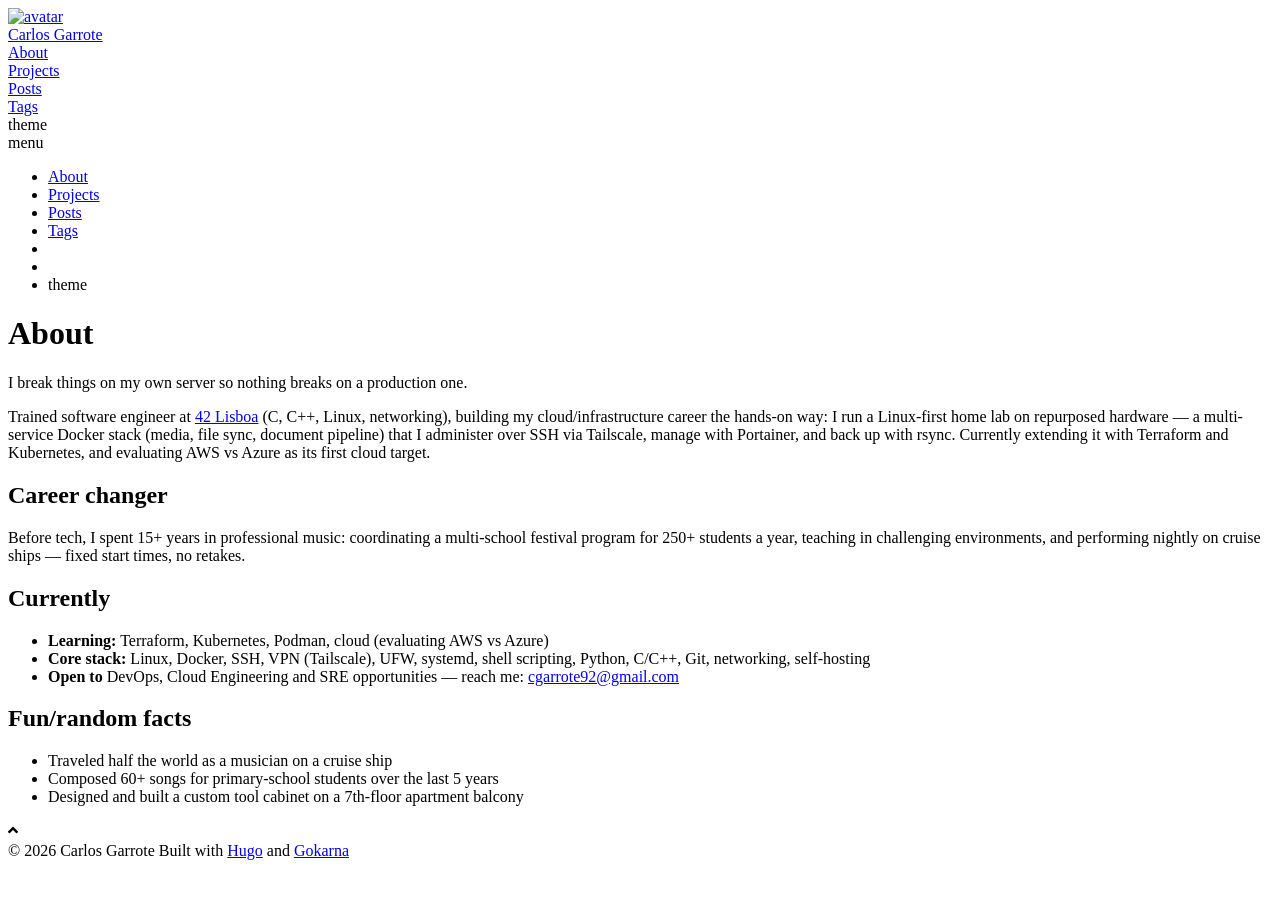
==== public/about/index.html @ 3383996c "About added" ====
<!doctype html><html lang=en><head><script src="/livereload.js?mindelay=10&amp;v=2&amp;port=1313&amp;path=livereload" data-no-instant defer></script><meta charset=utf-8><meta name=viewport content="width=device-width,initial-scale=1"><style>:root{--accent-color:#ADADB0;--font-size:1.1rem}</style><title>About</title><meta name=description content="I break things on my own server so nothing breaks on a production one.
Trained software engineer at 42 Lisboa (C, C++, Linux, networking), building my …"><meta name=keywords content='blog,cgarrote,garrotini,devops,hugo'><meta property="og:url" content="http://localhost:1313/about/"><meta property="og:type" content="website"><meta property="og:title" content="About"><meta property="og:description" content="I break things on my own server so nothing breaks on a production one.
Trained software engineer at 42 Lisboa (C, C++, Linux, networking), building my …"><meta property="og:image" content="https://avatars.githubusercontent.com/u/129984114?v=4"><meta property="og:image:secure_url" content="https://avatars.githubusercontent.com/u/129984114?v=4"><meta name=twitter:card content="summary_large_image"><meta name=twitter:title content="About"><meta name=twitter:description content="I break things on my own server so nothing breaks on a production one.
Trained software engineer at 42 Lisboa (C, C++, Linux, networking), building my …"><meta property="twitter:domain" content="http://localhost:1313/about/"><meta property="twitter:url" content="http://localhost:1313/about/"><meta name=twitter:image content="https://avatars.githubusercontent.com/u/129984114?v=4"><meta id=theme-color name=theme-color content="#22272e"><link rel=canonical href=http://localhost:1313/about/><link rel=stylesheet type=text/css href=/css/main.min.css><link id=dark-theme rel=stylesheet href=/css/dark.min.css><script src=/js/bundle.min.c0daaa943c1aef215505810ee5e30e527d83619ce265ac9486fcfe46d109c4c9.js integrity="sha256-wNqqlDwa7yFVBYEO5eMOUn2DYZziZayUhvz+RtEJxMk="></script><link rel=icon type=image/jpeg href='https://avatars.githubusercontent.com/u/129984114?v=4'></head><body><script>setThemeByUserPref()</script><header class=header><nav class=header-nav><div class=avatar><a href=http://localhost:1313/><img src='https://avatars.githubusercontent.com/u/129984114?v=4' alt=avatar></a></div><div class=nav-title><a class=nav-brand href=http://localhost:1313/>Carlos Garrote</a></div><div class=nav-links><div class=nav-link><a href=http://localhost:1313/about/ aria-label><span data-feather=user></span> About</a></div><div class=nav-link><a href=http://localhost:1313/projects/ aria-label><span data-feather=code></span> Projects</a></div><div class=nav-link><a href=http://localhost:1313/posts/ aria-label><span data-feather=book></span> Posts</a></div><div class=nav-link><a href=http://localhost:1313/tags/ aria-label><span data-feather=tag></span> Tags</a></div><span class=nav-icons-divider aria-hidden=true></span><div class=nav-link><a href=https://github.com/garrotini aria-label=github><span data-feather=github></span></a></div><div class=nav-link><a href=https://linkedin.com/in/garrotini aria-label=linkedin><span data-feather=linkedin></span></a></div><span class=nav-icons-divider></span><div class="nav-link dark-theme-toggle"><span class="sr-only dark-theme-toggle-screen-reader-target">theme</span>
<a aria-hidden=true role=switch><span class=theme-toggle-icon data-feather=moon></span></a></div><div class=nav-link id=hamburger-menu-toggle><span class="sr-only hamburger-menu-toggle-screen-reader-target">menu</span>
<a aria-checked=false aria-labelledby=hamburger-menu-toggle id=hamburger-menu-toggle-target role=switch><span data-feather=menu></span></a></div><ul class="nav-hamburger-list visibility-hidden"><li class=nav-item><a href=http://localhost:1313/about/><span data-feather=user></span> About</a></li><li class=nav-item><a href=http://localhost:1313/projects/><span data-feather=code></span> Projects</a></li><li class=nav-item><a href=http://localhost:1313/posts/><span data-feather=book></span> Posts</a></li><li class=nav-item><a href=http://localhost:1313/tags/><span data-feather=tag></span> Tags</a></li><li class=nav-item><a href=https://github.com/garrotini><span data-feather=github></span></a></li><li class=nav-item><a href=https://linkedin.com/in/garrotini><span data-feather=linkedin></span></a></li><li class="nav-item dark-theme-toggle"><span class="sr-only dark-theme-toggle-screen-reader-target">theme</span>
<a role=switch><span class=theme-toggle-icon data-feather=moon></span></a></li></ul></div></nav></header><main id=content><div class="post container"><div class=post-header-section><h1>About</h1></div><div class=post-content><p>I break things on my own server so nothing breaks on a production one.</p><p>Trained software engineer at <a href=https://42lisboa.com/>42 Lisboa</a> (C, C++, Linux, networking), building my cloud/infrastructure career the hands-on way: I run a Linux-first home lab on repurposed hardware — a multi-service Docker stack (media, file sync, document pipeline) that I administer over SSH via Tailscale, manage with Portainer, and back up with rsync. Currently extending it with Terraform and Kubernetes, and evaluating AWS vs Azure as its first cloud target.</p><h2 id=career-changer>Career changer</h2><p>Before tech, I spent 15+ years in professional music: coordinating a multi-school festival program for 250+ students a year, teaching in challenging environments, and performing nightly on cruise ships — fixed start times, no retakes.</p><h2 id=currently>Currently</h2><ul><li><strong>Learning:</strong> Terraform, Kubernetes, Podman, cloud (evaluating AWS vs Azure)</li><li><strong>Core stack:</strong> Linux, Docker, SSH, VPN (Tailscale), UFW, systemd, shell scripting, Python, C/C++, Git, networking, self-hosting</li><li><strong>Open to</strong> DevOps, Cloud Engineering and SRE opportunities — reach me: <a href=mailto:cgarrote92@gmail.com>cgarrote92@gmail.com</a></li></ul><h2 id=funrandom-facts>Fun/random facts</h2><ul><li>Traveled half the world as a musician on a cruise ship</li><li>Composed 60+ songs for primary-school students over the last 5 years</li><li>Designed and built a custom tool cabinet on a 7th-floor apartment balcony</li></ul></div><svg id="btt-button" class="arrow-logo" height="1em" viewBox="0 0 384 512" onclick="scrollToTop()" title="Go to top"><path d="M177 159.7l136 136c9.4 9.4 9.4 24.6.0 33.9l-22.6 22.6c-9.4 9.4-24.6 9.4-33.9.0L160 255.9l-96.4 96.4c-9.4 9.4-24.6 9.4-33.9.0L7 329.7c-9.4-9.4-9.4-24.6.0-33.9l136-136c9.4-9.5 24.6-9.5 34-.1z"/></svg>
<script>let backToTopButton=document.getElementById("btt-button");window.onscroll=function(){scrollFunction()};function scrollFunction(){document.body.scrollTop>20||document.documentElement.scrollTop>20?backToTopButton.style.display="block":backToTopButton.style.display="none"}function scrollToTop(){window.scrollTo(0,0)}</script></div></main><footer class=footer><span>&copy; 2026 Carlos Garrote</span>
<span>Built with <a target=_blank href=https://gohugo.io>Hugo</a> and <a target=_blank href=https://github.com/gokarna-theme/gokarna-hugo>Gokarna</a></span></footer></body></html>
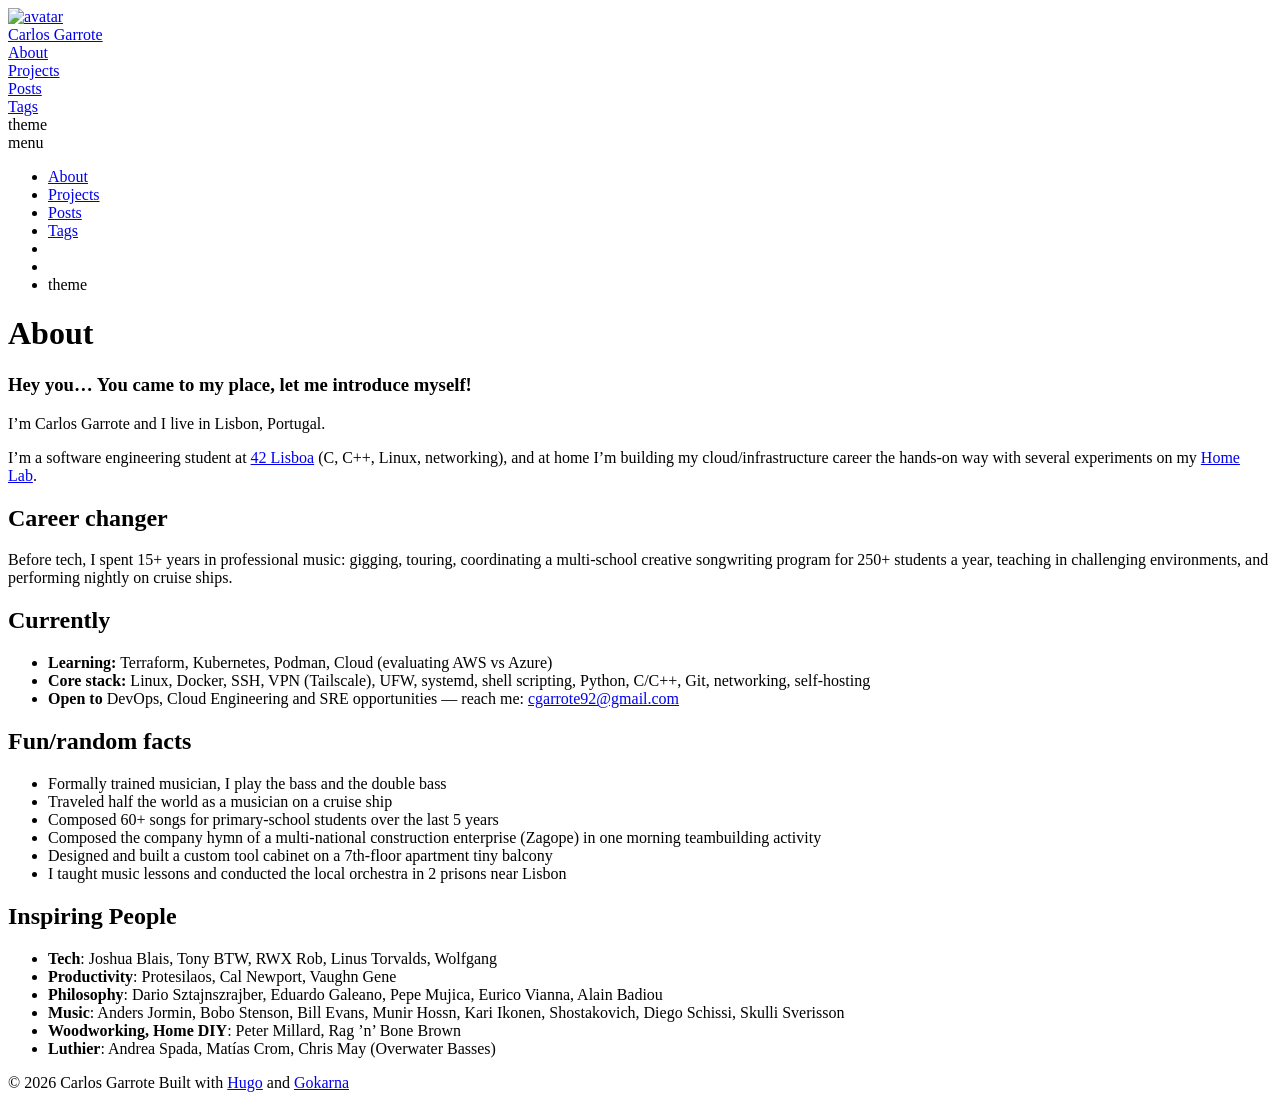
==== commit afab1f2d: "adjusted homelab and projects md files" ====
--- a/public/about/index.html
+++ b/public/about/index.html
@@ -1,9 +1,9 @@
-<!doctype html><html lang=en><head><script src="/livereload.js?mindelay=10&amp;v=2&amp;port=1313&amp;path=livereload" data-no-instant defer></script><meta charset=utf-8><meta name=viewport content="width=device-width,initial-scale=1"><style>:root{--accent-color:#ADADB0;--font-size:1.1rem}</style><title>About</title><meta name=description content="I break things on my own server so nothing breaks on a production one.
-Trained software engineer at 42 Lisboa (C, C++, Linux, networking), building my …"><meta name=keywords content='blog,cgarrote,garrotini,devops,hugo'><meta property="og:url" content="http://localhost:1313/about/"><meta property="og:type" content="website"><meta property="og:title" content="About"><meta property="og:description" content="I break things on my own server so nothing breaks on a production one.
-Trained software engineer at 42 Lisboa (C, C++, Linux, networking), building my …"><meta property="og:image" content="https://avatars.githubusercontent.com/u/129984114?v=4"><meta property="og:image:secure_url" content="https://avatars.githubusercontent.com/u/129984114?v=4"><meta name=twitter:card content="summary_large_image"><meta name=twitter:title content="About"><meta name=twitter:description content="I break things on my own server so nothing breaks on a production one.
-Trained software engineer at 42 Lisboa (C, C++, Linux, networking), building my …"><meta property="twitter:domain" content="http://localhost:1313/about/"><meta property="twitter:url" content="http://localhost:1313/about/"><meta name=twitter:image content="https://avatars.githubusercontent.com/u/129984114?v=4"><meta id=theme-color name=theme-color content="#22272e"><link rel=canonical href=http://localhost:1313/about/><link rel=stylesheet type=text/css href=/css/main.min.css><link id=dark-theme rel=stylesheet href=/css/dark.min.css><script src=/js/bundle.min.c0daaa943c1aef215505810ee5e30e527d83619ce265ac9486fcfe46d109c4c9.js integrity="sha256-wNqqlDwa7yFVBYEO5eMOUn2DYZziZayUhvz+RtEJxMk="></script><link rel=icon type=image/jpeg href='https://avatars.githubusercontent.com/u/129984114?v=4'></head><body><script>setThemeByUserPref()</script><header class=header><nav class=header-nav><div class=avatar><a href=http://localhost:1313/><img src='https://avatars.githubusercontent.com/u/129984114?v=4' alt=avatar></a></div><div class=nav-title><a class=nav-brand href=http://localhost:1313/>Carlos Garrote</a></div><div class=nav-links><div class=nav-link><a href=http://localhost:1313/about/ aria-label><span data-feather=user></span> About</a></div><div class=nav-link><a href=http://localhost:1313/projects/ aria-label><span data-feather=code></span> Projects</a></div><div class=nav-link><a href=http://localhost:1313/posts/ aria-label><span data-feather=book></span> Posts</a></div><div class=nav-link><a href=http://localhost:1313/tags/ aria-label><span data-feather=tag></span> Tags</a></div><span class=nav-icons-divider aria-hidden=true></span><div class=nav-link><a href=https://github.com/garrotini aria-label=github><span data-feather=github></span></a></div><div class=nav-link><a href=https://linkedin.com/in/garrotini aria-label=linkedin><span data-feather=linkedin></span></a></div><span class=nav-icons-divider></span><div class="nav-link dark-theme-toggle"><span class="sr-only dark-theme-toggle-screen-reader-target">theme</span>
+<!doctype html><html lang=en><head><script src="/livereload.js?mindelay=10&amp;v=2&amp;port=1313&amp;path=livereload" data-no-instant defer></script><meta charset=utf-8><meta name=viewport content="width=device-width,initial-scale=1"><style>:root{--accent-color:#ADADB0;--font-size:1.1rem}</style><title>About</title><meta name=description content="Hey you&mldr; You came to my place, let me introduce myself! I&rsquo;m Carlos Garrote and I live in Lisbon, Portugal.
+I&rsquo;m a software engineering student …"><meta name=keywords content='blog,cgarrote,garrotini,devops,hugo'><meta property="og:url" content="http://localhost:1313/about/"><meta property="og:type" content="website"><meta property="og:title" content="About"><meta property="og:description" content="Hey you&mldr; You came to my place, let me introduce myself! I&rsquo;m Carlos Garrote and I live in Lisbon, Portugal.
+I&rsquo;m a software engineering student …"><meta property="og:image" content="https://avatars.githubusercontent.com/u/129984114?v=4"><meta property="og:image:secure_url" content="https://avatars.githubusercontent.com/u/129984114?v=4"><meta name=twitter:card content="summary_large_image"><meta name=twitter:title content="About"><meta name=twitter:description content="Hey you&mldr; You came to my place, let me introduce myself! I&rsquo;m Carlos Garrote and I live in Lisbon, Portugal.
+I&rsquo;m a software engineering student …"><meta property="twitter:domain" content="http://localhost:1313/about/"><meta property="twitter:url" content="http://localhost:1313/about/"><meta name=twitter:image content="https://avatars.githubusercontent.com/u/129984114?v=4"><meta id=theme-color name=theme-color content="#22272e"><link rel=canonical href=http://localhost:1313/about/><link rel=stylesheet type=text/css href=/css/main.min.css><link id=dark-theme rel=stylesheet href=/css/dark.min.css><script src=/js/bundle.min.c0daaa943c1aef215505810ee5e30e527d83619ce265ac9486fcfe46d109c4c9.js integrity="sha256-wNqqlDwa7yFVBYEO5eMOUn2DYZziZayUhvz+RtEJxMk="></script><link rel=icon type=image/jpeg href='https://avatars.githubusercontent.com/u/129984114?v=4'></head><body><script>setThemeByUserPref()</script><header class=header><nav class=header-nav><div class=avatar><a href=http://localhost:1313/><img src='https://avatars.githubusercontent.com/u/129984114?v=4' alt=avatar></a></div><div class=nav-title><a class=nav-brand href=http://localhost:1313/>Carlos Garrote</a></div><div class=nav-links><div class=nav-link><a href=http://localhost:1313/about/ aria-label><span data-feather=user></span> About</a></div><div class=nav-link><a href=http://localhost:1313/projects/ aria-label><span data-feather=code></span> Projects</a></div><div class=nav-link><a href=http://localhost:1313/posts/ aria-label><span data-feather=book></span> Posts</a></div><div class=nav-link><a href=http://localhost:1313/tags/ aria-label><span data-feather=tag></span> Tags</a></div><span class=nav-icons-divider aria-hidden=true></span><div class=nav-link><a href=https://github.com/garrotini aria-label=github><span data-feather=github></span></a></div><div class=nav-link><a href=https://linkedin.com/in/garrotini aria-label=linkedin><span data-feather=linkedin></span></a></div><span class=nav-icons-divider></span><div class="nav-link dark-theme-toggle"><span class="sr-only dark-theme-toggle-screen-reader-target">theme</span>
 <a aria-hidden=true role=switch><span class=theme-toggle-icon data-feather=moon></span></a></div><div class=nav-link id=hamburger-menu-toggle><span class="sr-only hamburger-menu-toggle-screen-reader-target">menu</span>
 <a aria-checked=false aria-labelledby=hamburger-menu-toggle id=hamburger-menu-toggle-target role=switch><span data-feather=menu></span></a></div><ul class="nav-hamburger-list visibility-hidden"><li class=nav-item><a href=http://localhost:1313/about/><span data-feather=user></span> About</a></li><li class=nav-item><a href=http://localhost:1313/projects/><span data-feather=code></span> Projects</a></li><li class=nav-item><a href=http://localhost:1313/posts/><span data-feather=book></span> Posts</a></li><li class=nav-item><a href=http://localhost:1313/tags/><span data-feather=tag></span> Tags</a></li><li class=nav-item><a href=https://github.com/garrotini><span data-feather=github></span></a></li><li class=nav-item><a href=https://linkedin.com/in/garrotini><span data-feather=linkedin></span></a></li><li class="nav-item dark-theme-toggle"><span class="sr-only dark-theme-toggle-screen-reader-target">theme</span>
-<a role=switch><span class=theme-toggle-icon data-feather=moon></span></a></li></ul></div></nav></header><main id=content><div class="post container"><div class=post-header-section><h1>About</h1></div><div class=post-content><p>I break things on my own server so nothing breaks on a production one.</p><p>Trained software engineer at <a href=https://42lisboa.com/>42 Lisboa</a> (C, C++, Linux, networking), building my cloud/infrastructure career the hands-on way: I run a Linux-first home lab on repurposed hardware — a multi-service Docker stack (media, file sync, document pipeline) that I administer over SSH via Tailscale, manage with Portainer, and back up with rsync. Currently extending it with Terraform and Kubernetes, and evaluating AWS vs Azure as its first cloud target.</p><h2 id=career-changer>Career changer</h2><p>Before tech, I spent 15+ years in professional music: coordinating a multi-school festival program for 250+ students a year, teaching in challenging environments, and performing nightly on cruise ships — fixed start times, no retakes.</p><h2 id=currently>Currently</h2><ul><li><strong>Learning:</strong> Terraform, Kubernetes, Podman, cloud (evaluating AWS vs Azure)</li><li><strong>Core stack:</strong> Linux, Docker, SSH, VPN (Tailscale), UFW, systemd, shell scripting, Python, C/C++, Git, networking, self-hosting</li><li><strong>Open to</strong> DevOps, Cloud Engineering and SRE opportunities — reach me: <a href=mailto:cgarrote92@gmail.com>cgarrote92@gmail.com</a></li></ul><h2 id=funrandom-facts>Fun/random facts</h2><ul><li>Traveled half the world as a musician on a cruise ship</li><li>Composed 60+ songs for primary-school students over the last 5 years</li><li>Designed and built a custom tool cabinet on a 7th-floor apartment balcony</li></ul></div><svg id="btt-button" class="arrow-logo" height="1em" viewBox="0 0 384 512" onclick="scrollToTop()" title="Go to top"><path d="M177 159.7l136 136c9.4 9.4 9.4 24.6.0 33.9l-22.6 22.6c-9.4 9.4-24.6 9.4-33.9.0L160 255.9l-96.4 96.4c-9.4 9.4-24.6 9.4-33.9.0L7 329.7c-9.4-9.4-9.4-24.6.0-33.9l136-136c9.4-9.5 24.6-9.5 34-.1z"/></svg>
+<a role=switch><span class=theme-toggle-icon data-feather=moon></span></a></li></ul></div></nav></header><main id=content><div class="post container"><div class=post-header-section><h1>About</h1></div><div class=post-content><h3 id=hey-you><strong>Hey you&mldr; You came to my place, let me introduce myself!</strong></h3><p>I&rsquo;m Carlos Garrote and I live in Lisbon, Portugal.</p><p>I&rsquo;m a software engineering student at <a href=https://42lisboa.com/>42 Lisboa</a> (C, C++, Linux, networking), and at home I&rsquo;m building my cloud/infrastructure career the hands-on way with several experiments on my <a href=homelab.md>Home Lab</a>.</p><h2 id=career-changer>Career changer</h2><p>Before tech, I spent 15+ years in professional music: gigging, touring, coordinating a multi-school creative songwriting program for 250+ students a year, teaching in challenging environments, and performing nightly on cruise ships.</p><h2 id=currently>Currently</h2><ul><li><strong>Learning:</strong> Terraform, Kubernetes, Podman, Cloud (evaluating AWS vs Azure)</li><li><strong>Core stack:</strong> Linux, Docker, SSH, VPN (Tailscale), UFW, systemd, shell scripting, Python, C/C++, Git, networking, self-hosting</li><li><strong>Open to</strong> DevOps, Cloud Engineering and SRE opportunities — reach me: <a href=mailto:cgarrote92@gmail.com>cgarrote92@gmail.com</a></li></ul><h2 id=funrandom-facts>Fun/random facts</h2><ul><li>Formally trained musician, I play the bass and the double bass</li><li>Traveled half the world as a musician on a cruise ship</li><li>Composed 60+ songs for primary-school students over the last 5 years</li><li>Composed the company hymn of a multi-national construction enterprise (Zagope) in one morning teambuilding activity</li><li>Designed and built a custom tool cabinet on a 7th-floor apartment tiny balcony</li><li>I taught music lessons and conducted the local orchestra in 2 prisons near Lisbon</li></ul><h2 id=inspiring-people>Inspiring People</h2><ul><li><strong>Tech</strong>: Joshua Blais, Tony BTW, RWX Rob, Linus Torvalds, Wolfgang</li><li><strong>Productivity</strong>: Protesilaos, Cal Newport, Vaughn Gene</li><li><strong>Philosophy</strong>: Dario Sztajnszrajber, Eduardo Galeano, Pepe Mujica, Eurico Vianna, Alain Badiou</li><li><strong>Music</strong>: Anders Jormin, Bobo Stenson, Bill Evans, Munir Hossn, Kari Ikonen, Shostakovich, Diego Schissi, Skulli Sverisson</li><li><strong>Woodworking, Home DIY</strong>: Peter Millard, Rag &rsquo;n&rsquo; Bone Brown</li><li><strong>Luthier</strong>: Andrea Spada, Matías Crom, Chris May (Overwater Basses)</li></ul></div><svg id="btt-button" class="arrow-logo" height="1em" viewBox="0 0 384 512" onclick="scrollToTop()" title="Go to top"><path d="M177 159.7l136 136c9.4 9.4 9.4 24.6.0 33.9l-22.6 22.6c-9.4 9.4-24.6 9.4-33.9.0L160 255.9l-96.4 96.4c-9.4 9.4-24.6 9.4-33.9.0L7 329.7c-9.4-9.4-9.4-24.6.0-33.9l136-136c9.4-9.5 24.6-9.5 34-.1z"/></svg>
 <script>let backToTopButton=document.getElementById("btt-button");window.onscroll=function(){scrollFunction()};function scrollFunction(){document.body.scrollTop>20||document.documentElement.scrollTop>20?backToTopButton.style.display="block":backToTopButton.style.display="none"}function scrollToTop(){window.scrollTo(0,0)}</script></div></main><footer class=footer><span>&copy; 2026 Carlos Garrote</span>
 <span>Built with <a target=_blank href=https://gohugo.io>Hugo</a> and <a target=_blank href=https://github.com/gokarna-theme/gokarna-hugo>Gokarna</a></span></footer></body></html>
